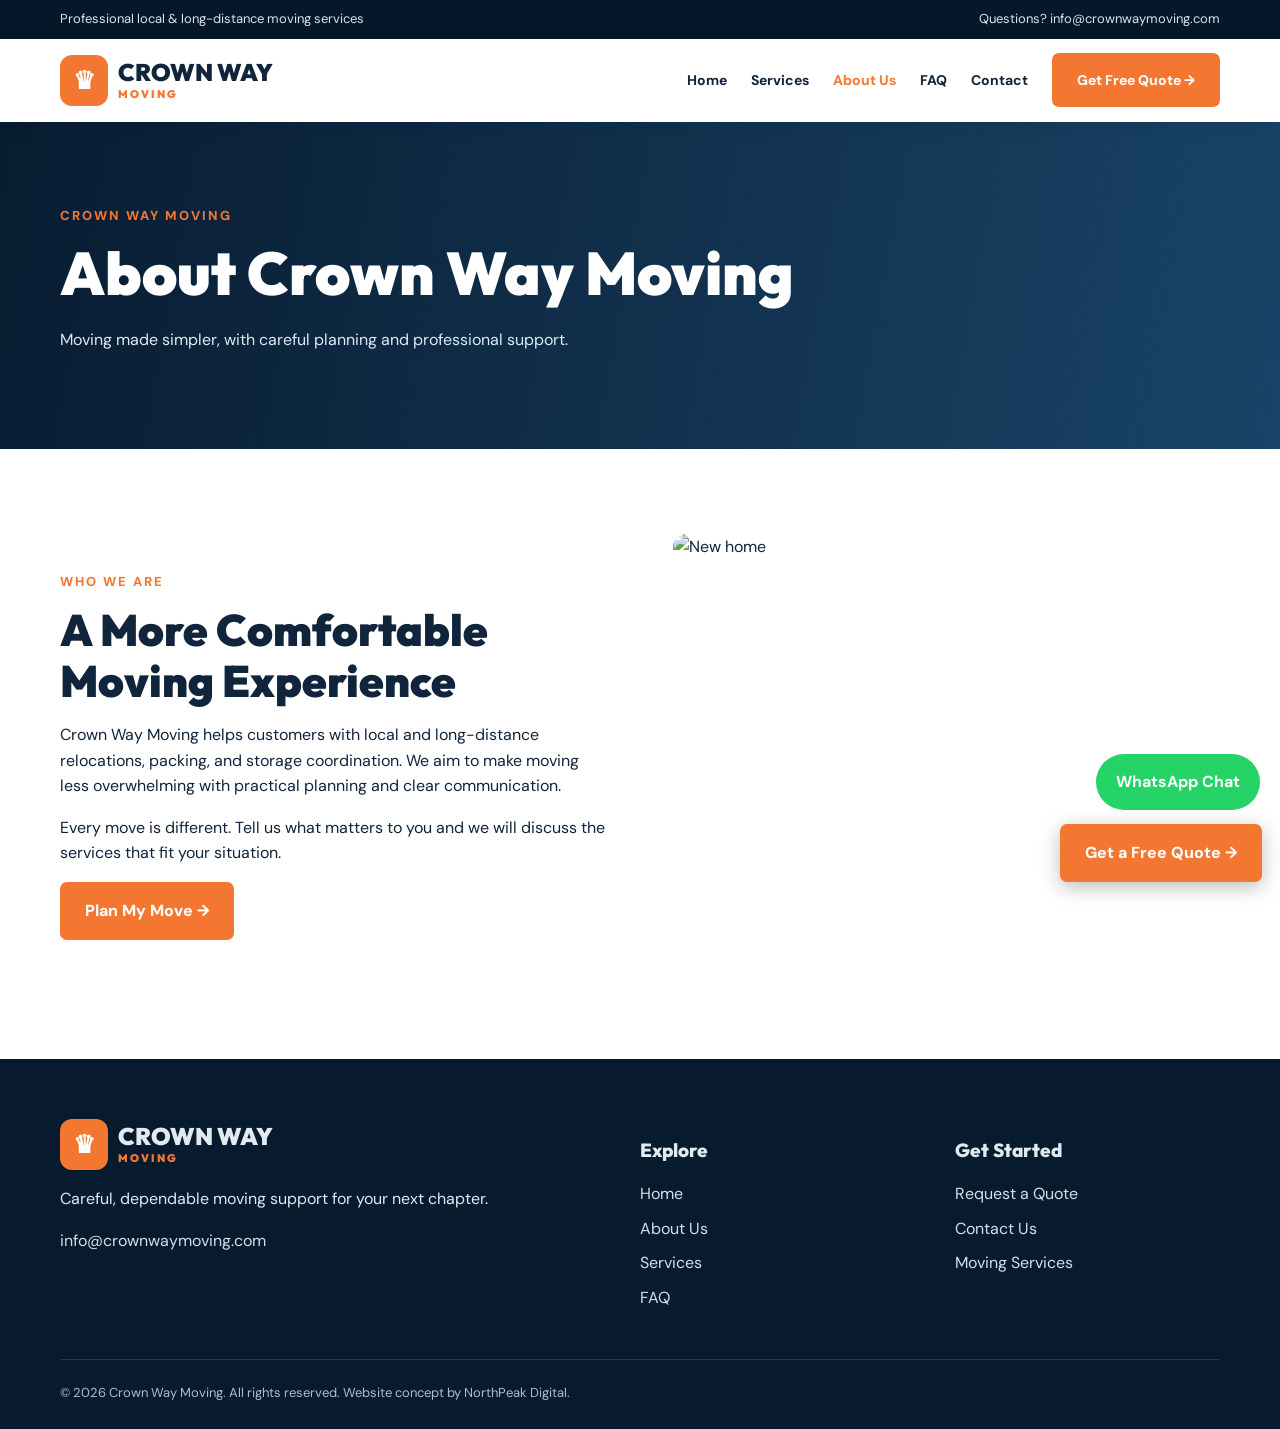
==== about.html @ 84dcde04 "Add files via upload" ====
<!doctype html><html lang="en"><head><meta charset="utf-8"><meta name="viewport" content="width=device-width,initial-scale=1"><meta name="description" content="Crown Way Moving offers local moves, long-distance moving, packing and storage coordination. Request a free moving quote."><title>About Crown Way Moving | Crown Way Moving</title><link rel="stylesheet" href="styles.css"></head><body><div class="top"><div class="wrap"><span>Professional local & long-distance moving services</span><span>Questions? <a href="mailto:info@crownwaymoving.com">info@crownwaymoving.com</a></span></div></div><header class="nav"><div class="wrap navin"><a class="logo" href="index.html"><div class="mark">♛</div><div>CROWN WAY<span>MOVING</span></div></a><button class="menu" id="menuBtn" aria-label="Open menu" aria-expanded="false">☰</button><nav class="links" id="navLinks"><a class="" href="index.html">Home</a><a class="" href="services.html">Services</a><a class="active" href="about.html">About Us</a><a class="" href="faq.html">FAQ</a><a class="" href="contact.html">Contact</a><a class="btn orange" href="quote.html">Get Free Quote →</a></nav></div></header><section class="pagehero"><div class="wrap"><span class="eyebrow">Crown Way Moving</span><h1>About Crown Way Moving</h1><p>Moving made simpler, with careful planning and professional support.</p></div></section><section><div class="wrap split"><div><span class="eyebrow">Who We Are</span><h2 class="section-title">A More Comfortable Moving Experience</h2><p>Crown Way Moving helps customers with local and long-distance relocations, packing, and storage coordination. We aim to make moving less overwhelming with practical planning and clear communication.</p><p>Every move is different. Tell us what matters to you and we will discuss the services that fit your situation.</p><a class="btn orange" href="quote.html">Plan My Move →</a></div><img src="https://images.unsplash.com/photo-1600585152915-d208bec867a1?auto=format&fit=crop&w=1100&q=80" alt="New home"></div></section><footer class="footer"><div class="wrap"><div class="footgrid"><div><div class="logo"><div class="mark">♛</div><div>CROWN WAY<span>MOVING</span></div></div><p>Careful, dependable moving support for your next chapter.</p><a href="mailto:info@crownwaymoving.com">info@crownwaymoving.com</a></div><div><h3>Explore</h3><a href="index.html">Home</a><a href="about.html">About Us</a><a href="services.html">Services</a><a href="faq.html">FAQ</a></div><div><h3>Get Started</h3><a href="quote.html">Request a Quote</a><a href="contact.html">Contact Us</a><a href="services.html">Moving Services</a></div></div><div class="copyright">© 2026 Crown Way Moving. All rights reserved. Website concept by NorthPeak Digital.</div></div></footer><a class="btn orange floatquote" href="quote.html">Get a Free Quote →</a><script src="script.js"></script>
<a
  href="https://wa.me/16476298535?text=Hi%20Crown%20Way%20Moving%2C%20I%20would%20like%20a%20moving%20quote."
  target="_blank"
  rel="noopener noreferrer"
  style="position:fixed;bottom:90px;right:20px;background:#25D366;color:white;padding:15px 20px;border-radius:50px;font-weight:bold;text-decoration:none;z-index:9999;"
>
  WhatsApp Chat
</a>
</body></html>
---- styles.css ----
@import url("https://fonts.googleapis.com/css2?family=DM+Sans:wght@400;500;600;700;800&family=Outfit:wght@500;600;700;800;900&display=swap");
:root {
  --navy: #10243c;
  --deep: #07172a;
  --orange: #f47731;
  --muted: #627187;
  --light: #f4f7fa;
}
* {
  box-sizing: border-box;
}
html {
  scroll-behavior: smooth;
}
body {
  margin: 0;
  font-family:
    DM Sans,
    Arial,
    sans-serif;
  color: var(--navy);
  line-height: 1.6;
}
a {
  text-decoration: none;
  color: inherit;
}
button,
input,
select,
textarea {
  font: inherit;
}
button {
  cursor: pointer;
}
.wrap {
  width: min(1160px, 92%);
  margin: auto;
}
.top {
  background: var(--deep);
  color: #d9e4ee;
  font-size: 13px;
  padding: 9px 0;
}
.top .wrap {
  display: flex;
  justify-content: space-between;
  gap: 10px;
}
.nav {
  background: white;
  position: sticky;
  top: 0;
  z-index: 20;
  box-shadow: 0 3px 16px #00132613;
}
.navin {
  display: flex;
  align-items: center;
  justify-content: space-between;
  min-height: 83px;
  gap: 20px;
}
.logo {
  display: flex;
  align-items: center;
  gap: 10px;
  font-family: Outfit, sans-serif;
  font-size: 24px;
  font-weight: 900;
  line-height: 1;
}
.logo span {
  display: block;
  font-size: 11px;
  letter-spacing: 2px;
  color: var(--orange);
  margin-top: 5px;
}
.mark {
  background: var(--orange);
  color: white;
  border-radius: 12px;
  padding: 13px;
  font-size: 25px;
}
.links {
  display: flex;
  align-items: center;
  gap: 24px;
  font-weight: 700;
  font-size: 14px;
}
.links a:hover,
.active {
  color: var(--orange);
}
.btn {
  display: inline-flex;
  align-items: center;
  justify-content: center;
  gap: 8px;
  padding: 14px 23px;
  border-radius: 7px;
  border: 2px solid transparent;
  font-weight: 800;
  transition: 0.2s;
}
.btn:hover {
  transform: translateY(-2px);
}
.orange {
  background: var(--orange);
  color: #fff;
}
.outline {
  border-color: white;
  color: white;
}
.darkbtn {
  background: var(--navy);
  color: #fff;
}
.menu {
  display: none;
  border: 0;
  background: transparent;
  font-size: 28px;
}

.hero {
  position: relative;
  background:
    linear-gradient(90deg, #06182dec, #071a30b5),
   url("moving-hero.png")
      center/cover;
  color: white;
  padding: 100px 0 125px;
}

.hero h1 {
  font:
    900 clamp(42px, 6vw, 76px)/1.06 Outfit,
    sans-serif;
  max-width: 770px;
  margin: 15px 0;
}
.hero p {
  max-width: 600px;
  color: #d9e5f0;
  font-size: 19px;
}
.eyebrow {
  color: var(--orange);
  font-weight: 800;
  letter-spacing: 2px;
  text-transform: uppercase;
  font-size: 13px;
}
.hero-actions {
  display: flex;
  gap: 13px;
  flex-wrap: wrap;
  margin-top: 27px;
}
.hero-mini {
  display: flex;
  gap: 22px;
  flex-wrap: wrap;
  margin-top: 38px;
  font-weight: 700;
  font-size: 14px;
}
.hero-mini span:before {
  content: "✓";
  color: var(--orange);
  margin-right: 8px;
}
.quote-strip {
  position: relative;
  margin: -63px auto 0;
  z-index: 3;
  background: #fff;
  padding: 27px;
  border-radius: 13px;
  box-shadow: 0 14px 55px #10243c25;
}
.quote-strip h3 {
  margin: 0 0 15px;
  font: 800 23px Outfit;
}
.quick {
  display: grid;
  grid-template-columns: 1fr 1fr 1fr auto;
  gap: 12px;
}
.field {
  display: flex;
  flex-direction: column;
  gap: 6px;
}
.field label {
  font-size: 13px;
  font-weight: 800;
}
.field input,
.field select,
.field textarea {
  width: 100%;
  border: 1px solid #cdd6df;
  background: #fff;
  border-radius: 7px;
  padding: 13px;
  min-height: 49px;
  color: #26374a;
}
.field textarea {
  min-height: 110px;
}
section {
  padding: 85px 0;
}
.center {
  text-align: center;
}
.section-title {
  font: 900 clamp(30px, 4vw, 44px)/1.16 Outfit;
  margin: 10px 0 14px;
}
.intro {
  color: var(--muted);
  max-width: 660px;
  margin: 0 auto 35px;
}
.cards {
  display: grid;
  grid-template-columns: repeat(3, 1fr);
  gap: 23px;
}
.card {
  background: white;
  border: 1px solid #e1e7ee;
  border-radius: 12px;
  overflow: hidden;
  box-shadow: 0 5px 24px #0013260b;
}
.card img {
  width: 100%;
  height: 215px;
  object-fit: cover;
}
.cardbody {
  padding: 25px;
}
.card h3 {
  font: 800 23px Outfit;
  margin: 0 0 8px;
}
.card p {
  color: var(--muted);
}
.textlink {
  color: #e66b27;
  font-weight: 800;
}
.pale {
  background: var(--light);
}
.split {
  display: grid;
  grid-template-columns: 1fr 1fr;
  align-items: center;
  gap: 65px;
}
.split img {
  width: 100%;
  height: 440px;
  object-fit: cover;
  border-radius: 13px;
}
.checks {
  padding: 0;
  list-style: none;
}
.checks li {
  padding: 9px 0;
}
.checks li:before {
  content: "✓";
  background: #ffefe6;
  color: #d65e1d;
  padding: 3px 7px;
  border-radius: 50%;
  margin-right: 11px;
}
.steps {
  display: grid;
  grid-template-columns: repeat(4, 1fr);
  gap: 20px;
}
.step {
  background: white;
  padding: 28px;
  border-radius: 11px;
  border: 1px solid #e2e8ee;
}
.num {
  display: inline-flex;
  background: var(--orange);
  color: white;
  width: 43px;
  height: 43px;
  align-items: center;
  justify-content: center;
  border-radius: 50%;
  font-weight: 900;
}
.step h3 {
  font: 800 20px Outfit;
}
.cta {
  background: linear-gradient(110deg, #0a1c31, #173f61);
  color: white;
  text-align: center;
}
.cta p {
  color: #d7e5ef;
}
.faq {
  max-width: 850px;
  margin: 30px auto 0;
}
.faq details {
  border: 1px solid #dce4eb;
  background: white;
  border-radius: 9px;
  padding: 18px 22px;
  margin: 10px 0;
}
.faq summary {
  cursor: pointer;
  font-weight: 800;
}
.faq p {
  color: var(--muted);
}
.formbox {
  background: white;
  border-radius: 14px;
  box-shadow: 0 12px 42px #00132613;
  padding: 34px;
}
.formgrid {
  display: grid;
  grid-template-columns: repeat(2, 1fr);
  gap: 17px;
}
.wide {
  grid-column: 1/-1;
}
.notice {
  font-size: 13px;
  color: #66778a;
}
.pagehero {
  background: linear-gradient(100deg, #081c31, #194467);
  padding: 80px 0;
  color: white;
}
.pagehero h1 {
  font: 900 clamp(40px, 5vw, 60px) Outfit;
  margin: 8px 0;
}
.pagehero p {
  max-width: 700px;
  color: #e1eaf2;
}
.footer {
  background: #081a2d;
  color: #e1e9f1;
  padding: 60px 0 25px;
}
.footgrid {
  display: grid;
  grid-template-columns: 2fr 1fr 1fr;
  gap: 50px;
}
.footer h3 {
  font: 800 19px Outfit;
}
.footer a {
  display: block;
  margin: 9px 0;
  color: #d4e0ea;
}
.footer a:hover {
  color: var(--orange);
}
.copyright {
  border-top: 1px solid #ffffff24;
  padding-top: 23px;
  margin-top: 40px;
  font-size: 13px;
  color: #aebdcb;
}
.floatquote {
  position: fixed;
  right: 18px;
  bottom: 18px;
  z-index: 15;
  box-shadow: 0 5px 20px #0004;
}
.servicegrid {
  display: grid;
  grid-template-columns: repeat(2, 1fr);
  gap: 20px;
}
.service {
  padding: 28px;
  border-radius: 12px;
  background: #f4f7fa;
}
.service h3 {
  font: 800 23px Outfit;
  margin: 0;
}
.service p {
  color: var(--muted);
}
@media (max-width: 900px) {
  .links {
    display: none;
    position: absolute;
    top: 83px;
    left: 0;
    right: 0;
    background: white;
    padding: 25px;
    box-shadow: 0 12px 25px #0002;
    flex-direction: column;
    align-items: stretch;
  }
  .links.open {
    display: flex;
  }
  .menu {
    display: block;
  }
  .quick {
    grid-template-columns: 1fr 1fr;
  }
  .cards {
    grid-template-columns: repeat(2, 1fr);
  }
  .split {
    gap: 25px;
  }
  .steps {
    grid-template-columns: repeat(2, 1fr);
  }
}
@media (max-width: 620px) {
  .top .wrap {
    flex-direction: column;
    gap: 0;
  }
  .hero {
    padding: 70px 0 105px;
  }
  .hero h1 {
    font-size: 44px;
  }
  .quick,
  .cards,
  .split,
  .steps,
  .formgrid,
  .servicegrid,
  .footgrid {
    grid-template-columns: 1fr;
  }
  .quote-strip {
    padding: 20px;
  }
  .split img {
    height: 280px;
  }
  .hero-mini {
    gap: 10px;
  }
  .formbox {
    padding: 20px;
  }
  section {
    padding: 65px 0;
  }
  .floatquote {
    padding: 11px 15px;
    font-size: 13px;
  }
}

@media (max-width: 600px) {
  .floatquote {
    display: none;
  }
}
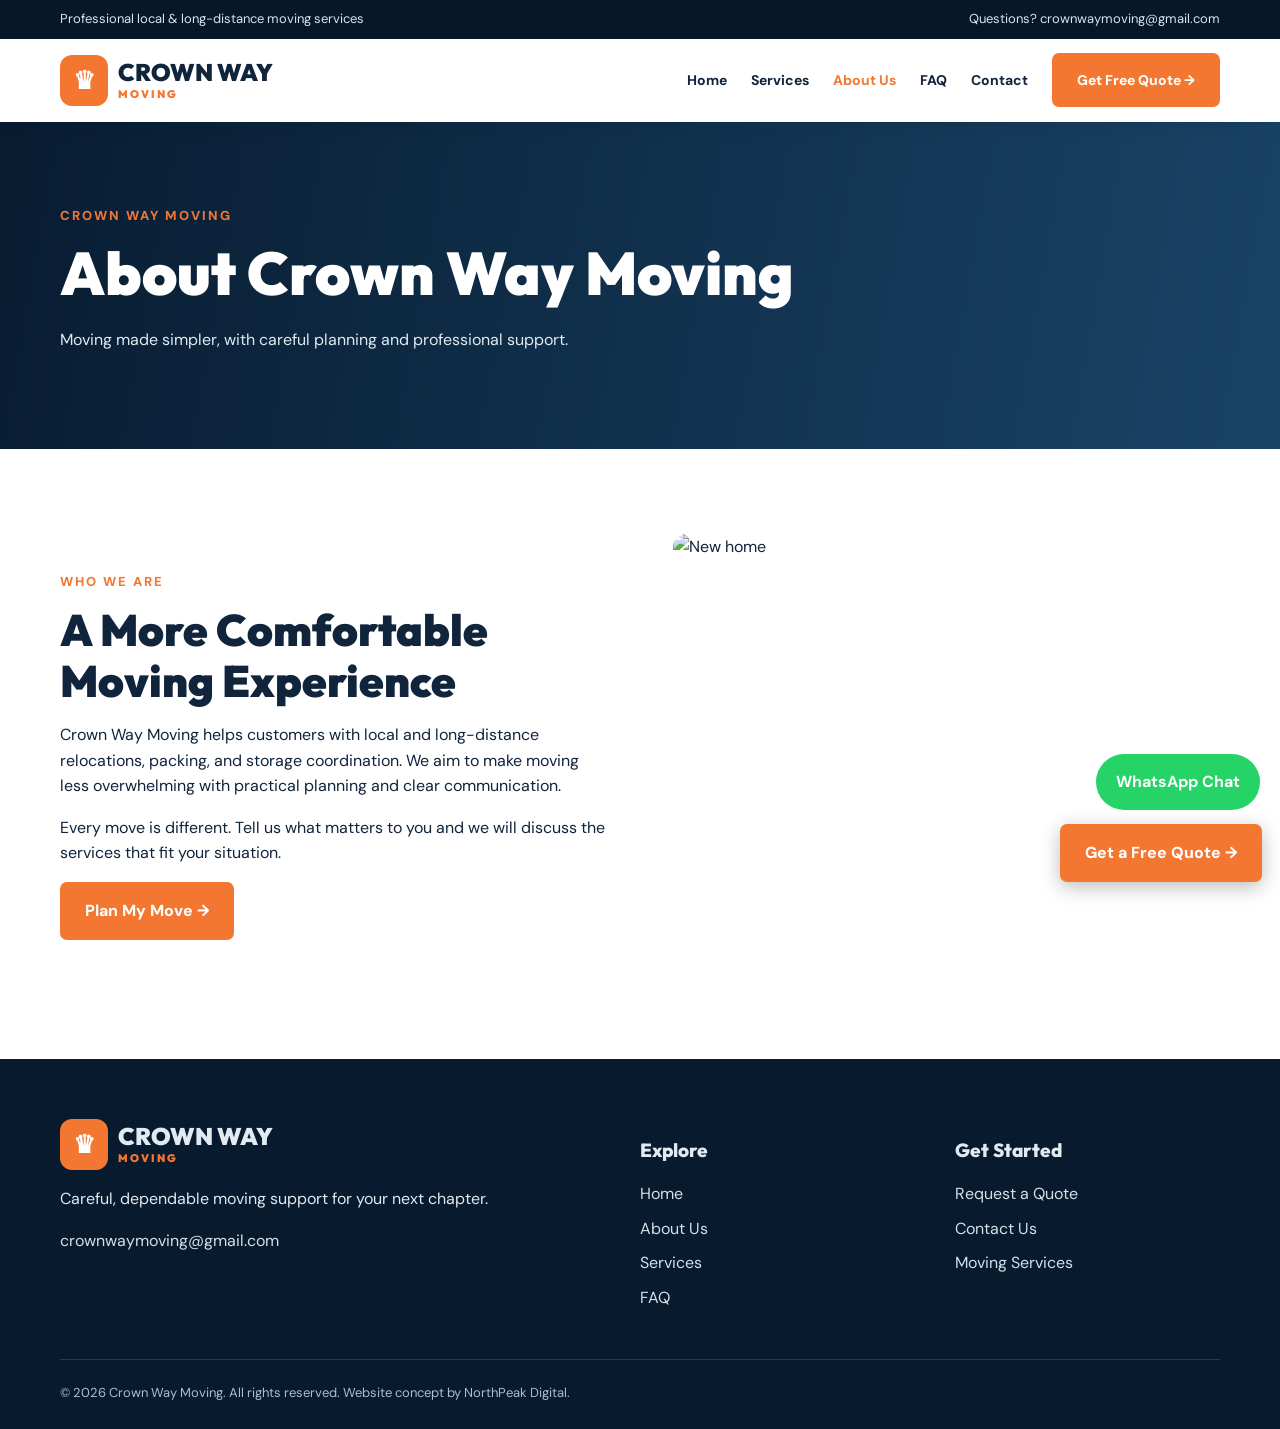
==== commit 07264bb3: "Add files via upload" ====
--- a/about.html
+++ b/about.html
@@ -1,4 +1,4 @@
-<!doctype html><html lang="en"><head><meta charset="utf-8"><meta name="viewport" content="width=device-width,initial-scale=1"><meta name="description" content="Crown Way Moving offers local moves, long-distance moving, packing and storage coordination. Request a free moving quote."><title>About Crown Way Moving | Crown Way Moving</title><link rel="stylesheet" href="styles.css"></head><body><div class="top"><div class="wrap"><span>Professional local & long-distance moving services</span><span>Questions? <a href="mailto:info@crownwaymoving.com">info@crownwaymoving.com</a></span></div></div><header class="nav"><div class="wrap navin"><a class="logo" href="index.html"><div class="mark">♛</div><div>CROWN WAY<span>MOVING</span></div></a><button class="menu" id="menuBtn" aria-label="Open menu" aria-expanded="false">☰</button><nav class="links" id="navLinks"><a class="" href="index.html">Home</a><a class="" href="services.html">Services</a><a class="active" href="about.html">About Us</a><a class="" href="faq.html">FAQ</a><a class="" href="contact.html">Contact</a><a class="btn orange" href="quote.html">Get Free Quote →</a></nav></div></header><section class="pagehero"><div class="wrap"><span class="eyebrow">Crown Way Moving</span><h1>About Crown Way Moving</h1><p>Moving made simpler, with careful planning and professional support.</p></div></section><section><div class="wrap split"><div><span class="eyebrow">Who We Are</span><h2 class="section-title">A More Comfortable Moving Experience</h2><p>Crown Way Moving helps customers with local and long-distance relocations, packing, and storage coordination. We aim to make moving less overwhelming with practical planning and clear communication.</p><p>Every move is different. Tell us what matters to you and we will discuss the services that fit your situation.</p><a class="btn orange" href="quote.html">Plan My Move →</a></div><img src="https://images.unsplash.com/photo-1600585152915-d208bec867a1?auto=format&fit=crop&w=1100&q=80" alt="New home"></div></section><footer class="footer"><div class="wrap"><div class="footgrid"><div><div class="logo"><div class="mark">♛</div><div>CROWN WAY<span>MOVING</span></div></div><p>Careful, dependable moving support for your next chapter.</p><a href="mailto:info@crownwaymoving.com">info@crownwaymoving.com</a></div><div><h3>Explore</h3><a href="index.html">Home</a><a href="about.html">About Us</a><a href="services.html">Services</a><a href="faq.html">FAQ</a></div><div><h3>Get Started</h3><a href="quote.html">Request a Quote</a><a href="contact.html">Contact Us</a><a href="services.html">Moving Services</a></div></div><div class="copyright">© 2026 Crown Way Moving. All rights reserved. Website concept by NorthPeak Digital.</div></div></footer><a class="btn orange floatquote" href="quote.html">Get a Free Quote →</a><script src="script.js"></script>
+<!doctype html><html lang="en"><head><meta charset="utf-8"><meta name="viewport" content="width=device-width,initial-scale=1"><meta name="description" content="Crown Way Moving offers local moves, long-distance moving, packing and storage coordination. Request a free moving quote."><title>About Crown Way Moving | Crown Way Moving</title><link rel="stylesheet" href="styles.css"></head><body><div class="top"><div class="wrap"><span>Professional local & long-distance moving services</span><span>Questions? <a href="mailto:crownwaymoving@gmail.com">crownwaymoving@gmail.com</a></span></div></div><header class="nav"><div class="wrap navin"><a class="logo" href="index.html"><div class="mark">♛</div><div>CROWN WAY<span>MOVING</span></div></a><button class="menu" id="menuBtn" aria-label="Open menu" aria-expanded="false">☰</button><nav class="links" id="navLinks"><a class="" href="index.html">Home</a><a class="" href="services.html">Services</a><a class="active" href="about.html">About Us</a><a class="" href="faq.html">FAQ</a><a class="" href="contact.html">Contact</a><a class="btn orange" href="quote.html">Get Free Quote →</a></nav></div></header><section class="pagehero"><div class="wrap"><span class="eyebrow">Crown Way Moving</span><h1>About Crown Way Moving</h1><p>Moving made simpler, with careful planning and professional support.</p></div></section><section><div class="wrap split"><div><span class="eyebrow">Who We Are</span><h2 class="section-title">A More Comfortable Moving Experience</h2><p>Crown Way Moving helps customers with local and long-distance relocations, packing, and storage coordination. We aim to make moving less overwhelming with practical planning and clear communication.</p><p>Every move is different. Tell us what matters to you and we will discuss the services that fit your situation.</p><a class="btn orange" href="quote.html">Plan My Move →</a></div><img src="https://images.unsplash.com/photo-1600585152915-d208bec867a1?auto=format&fit=crop&w=1100&q=80" alt="New home"></div></section><footer class="footer"><div class="wrap"><div class="footgrid"><div><div class="logo"><div class="mark">♛</div><div>CROWN WAY<span>MOVING</span></div></div><p>Careful, dependable moving support for your next chapter.</p><a href="mailto:crownwaymoving@gmail.com">crownwaymoving@gmail.com</a></div><div><h3>Explore</h3><a href="index.html">Home</a><a href="about.html">About Us</a><a href="services.html">Services</a><a href="faq.html">FAQ</a></div><div><h3>Get Started</h3><a href="quote.html">Request a Quote</a><a href="contact.html">Contact Us</a><a href="services.html">Moving Services</a></div></div><div class="copyright">© 2026 Crown Way Moving. All rights reserved. Website concept by NorthPeak Digital.</div></div></footer><a class="btn orange floatquote" href="quote.html">Get a Free Quote →</a><script src="script.js"></script>
 <a
   href="https://wa.me/16476298535?text=Hi%20Crown%20Way%20Moving%2C%20I%20would%20like%20a%20moving%20quote."
   target="_blank"
